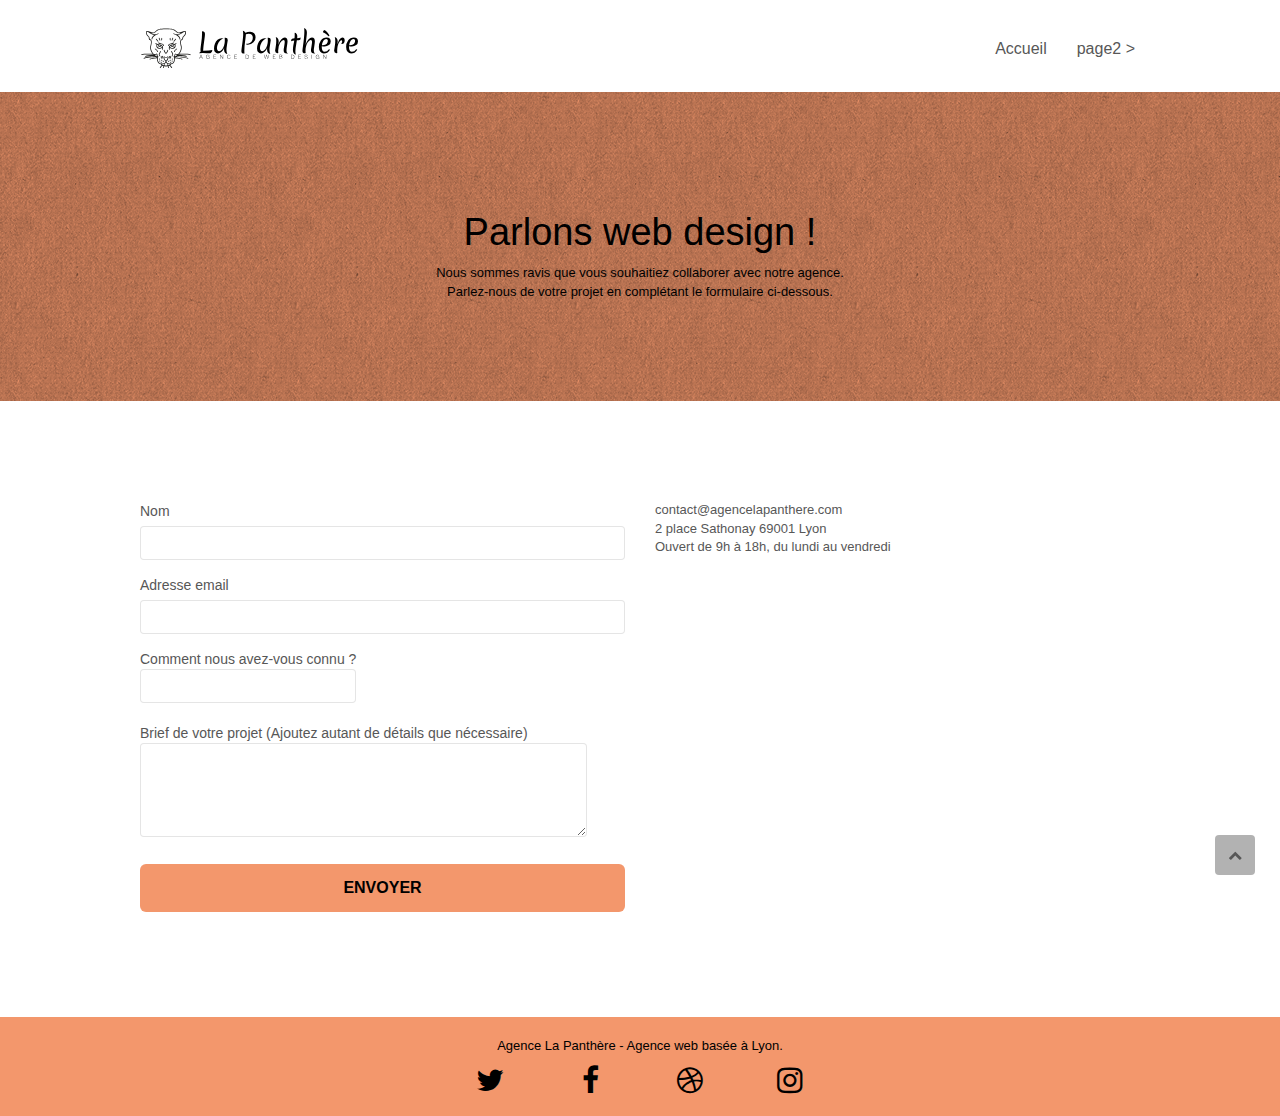
==== page2.html @ a5e5698c "test 3" ====
<!doctype html>
<html lang="fr">
<head>
    <meta charset="utf-8">
    <meta name="keywords" content="">
    <meta name="description" content="">
    <meta name="viewport" content="width=device-width, initial-scale=1.0, viewport-fit=cover">

    <link rel="shortcut icon" type="image/png" href="favicon.jpg">
    
	<link rel="stylesheet" type="text/css" href="./css/bootstrap.css">
	<link rel="stylesheet" type="text/css" href="style.css">
	<link rel="stylesheet" type="text/css" href="./css/font-awesome.css">
	<link rel="stylesheet" type="text/css" href="./css/et-line.css">
	
    

    <title>Formulaire - Agence La Panthère</title>

    
<!-- Analytics -->
 
<!-- Analytics END -->
    
</head>
<body>
<!-- Principal conteneur -->
	<div class="page-container">
    
	<header>
		<!-- bloc-0 -->
		<div class="bloc bgc-white l-bloc " id="bloc-0">
			<div class="container bloc-sm">
				<nav class="navbar row">
					<div class="navbar-header">
						<a class="navbar-brand" href="index.html"><img src="img/agence-la-panthere-monochrome.svg" alt="atlanta web design logo" height="40" /></a>
						<button id="nav-toggle" type="button" class="ui-navbar-toggle navbar-toggle" data-toggle="collapse" data-target=".navbar-1">
							<span class="sr-only">Toggle navigation</span><span class="icon-bar"></span><span class="icon-bar"></span><span class="icon-bar"></span>
						</button>
					</div>
					<div class="collapse navbar-collapse navbar-1 special-dropdown-nav">
						<ul class="site-navigation nav navbar-nav">
							<li>
								<a href="index.html">Accueil</a>
							</li>
							<li>
							</li>
							<li>
								<a href="page2.html">page2 &gt;</a>
							</li>
							
						</ul>
					</div>
				</nav>
			</div>
		</div>
		<!-- bloc-0 END -->
	</header>

	<main>
		<!-- bloc-6 -->
		<div class="bloc bg-dots-bg bg-repeat bgc-atomic-tangerine d-bloc bloc-bg-texture texture-paper" id="bloc-6">
			<div class="container bloc-lg">
				<div class="row">
					<div class="col-sm-12">
						<h1 class="text-center hero-bloc-text tc-black">
							Parlons web design !
						</h1>
						<p class="text-center mg-lg tc-black tight-width-whitespace">
							Nous sommes ravis que vous souhaitiez collaborer avec notre agence.<br>
							Parlez-nous de votre projet en complétant le formulaire ci-dessous.
						</p>
					</div>
				</div>
			</div>
		</div>
		<!-- bloc-6 END -->

		<!-- bloc-7 -->
		<div class="bloc bgc-white l-bloc" id="bloc-7">
			<div class="container bloc-lg">
				<div class="row">
					<div class="col-sm-6">
						<form id="form_1">
							<div class="form-group">
								<label for='name'>
									Nom
								</label>
								<input id="name" class="form-control" required />
							</div>
							<div class="form-group">
								<label for='email'>
									Adresse email
								</label>
								<input id="email" class="form-control" type="email" required />
							</div>
							<div class="form-group">
								<label for='form'>
									Comment nous avez-vous connu ?
									<input for='form-control' class="form-control" type="email" required id="input_504" />
								</label>
								
							</div>
							<div class="form-group">
								<label for='form'>									
									Brief de votre projet (Ajoutez autant de détails que nécessaire)
									<textarea for='message' id="message" class="form-control" rows="4" cols="50" required></textarea>
								</label>
								
							</div> 
							<button class="bloc-button btn btn-lg btn-block cta-hero btn-atomic-tangerine" type="submit">
								Envoyer
							</button>
						</form>
					</div>
					<div class="col-sm-6">
						<p>
							contact@agencelapanthere.com<br>2 place Sathonay 69001 Lyon<br>Ouvert de 9h à 18h, du lundi au vendredi<br>
						</p>
					</div>
				</div>
			</div>
		</div>
		<!-- bloc-7 END -->

		<!-- ScrollToTop Button -->
		<a href="#" class="bloc-button btn btn-d scrollToTop" onclick="scrollToTarget('1')"><span class="fa fa-chevron-up"></span></a>
		<!-- ScrollToTop Button END-->
	</main>

	<footer>
		<!-- Footer - bloc-8 -->
		<div class="bloc bgc-atomic-tangerine d-bloc" id="bloc-8">
			<div class="container bloc-sm">
				<div class="row">
					<div class="col-sm-12">
						<p class="text-center white">
							Agence La Panthère - Agence web basée à Lyon.<br>
						</p>
						<div class="row row-no-gutters social">
							<div class="col-sm-3">
								<div class="text-center">
									<a class="social" href="http://twitter/La_Panthère.fr"><span class="fa fa-twitter icon-md"></span></a>
								</div>
							</div>
							<div class="col-sm-3">
								<div class="text-center">
									<a class="social" href="http://facebook/La_Panthère.fr"><span class="fa fa-facebook icon-md"></span></a>
								</div>
							</div>
							<div class="col-sm-3">
								<div class="text-center">
									<a class="social" href="http://dribble/La_Panthère.fr"><span class="fa fa-dribbble icon-md"></span></a>
								</div>
							</div>
							<div class="col-sm-3">
								<div class="text-center">
									<a class="social" href="http://instagram/La_Panthère.fr"><span class="fa fa-instagram icon-md"></span></a>
								</div>
							</div>
						</div>
					</div>
				</div>
			</div>
		</div>
	</footer>	
<!-- Footer - bloc-8 END -->

	</div>
<!-- Principal conteneur END -->
<script src="./js/jquery-2.1.0.js"></script>
<script src="./js/bootstrap.js"></script>
<script src="./js/blocs.js"></script>
<script src="./js/jqBootstrapValidation.js"></script>
<script src="./js/formHandler.js"></script>

</body>
</html>
---- style.css ----
/*
body {
    margin: 0;
    padding: 0;
    background: #FFF;
    overflow-x: hidden;
    -webkit-font-smoothing: antialiased;
    -moz-osx-font-smoothing: grayscale;
}

a,
button {
    transition: all .3s ease-in-out;
    outline: none!important;
}

a:hover {
    text-decoration: none;
    cursor: pointer;
}

#page-loading-blocs-notifaction {
    position: fixed;
    top: 0;
    bottom: 0;
    width: 100%;
    z-index: 100000;
    background: #FFFFFF url("img/pageload-spinner.gif") no-repeat center center;
}

.bloc {
    width: 100%;
    clear: both;
    background: 50% 50% no-repeat;
    padding: 0 50px;
    -webkit-background-size: cover;
    -moz-background-size: cover;
    -o-background-size: cover;
    background-size: cover;
    position: relative;
}

.bloc .container {
    padding-left: 0;
    padding-right: 0;
}

.bloc-lg {
    padding: 100px 50px;
}

.bloc-md {
    padding: 50px;
}

.bloc-sm {
    padding: 20px 50px;
}

.bg-center,
.bg-l-edge,
.bg-r-edge,
.bg-t-edge,
.bg-b-edge,
.bg-tl-edge,
.bg-bl-edge,
.bg-tr-edge,
.bg-br-edge,
.bg-repeat {
    -webkit-background-size: auto!important;
    -moz-background-size: auto!important;
    -o-background-size: auto!important;
    background-size: auto!important;
}

.bg-repeat {
    background: repeat;
}

.bg-t-edge {
    background: top no-repeat;
}

.bloc-bg-texture::before {
    content: "";
    background-size: 2px 2px;
    position: absolute;
    top: 0;
    bottom: 0;
    left: 0;
    right: 0;
}

.texture-paper::before {
    background: url("img/texture-paper.png");
    background-size: 280px 280px;
}

.b-parallax {
    background-attachment: fixed;
}

.d-bloc {
    color: rgba(255, 255, 255, .7);
}

.d-bloc button:hover {
    color: rgba(255, 255, 255, .9);
}

.d-bloc .icon-round,
.d-bloc .icon-square,
.d-bloc .icon-rounded,
.d-bloc .icon-semi-rounded-a,
.d-bloc .icon-semi-rounded-b {
    border-color: rgba(255, 255, 255, .9);
}

.d-bloc .divider-h span {
    border-color: rgba(255, 255, 255, .2);
}

.d-bloc .a-btn,
.d-bloc .navbar a,
.d-bloc .navbar-brand,
.d-bloc a .icon-sm,
.d-bloc a .icon-md,
.d-bloc a .icon-lg,
.d-bloc a .icon-xl,
.d-bloc h1 a,
.d-bloc h2 a,
.d-bloc h3 a,
.d-bloc h4 a,
.d-bloc h5 a,
.d-bloc h6 a,
.d-bloc p a {
    color: black;
}

.d-bloc .a-btn:hover,
.d-bloc .navbar a:hover,
.d-bloc .navbar-brand:hover,
.d-bloc a:hover .icon-sm,
.d-bloc a:hover .icon-md,
.d-bloc a:hover .icon-lg,
.d-bloc a:hover .icon-xl,
.d-bloc h1 a:hover,
.d-bloc h2 a:hover,
.d-bloc h3 a:hover,
.d-bloc h4 a:hover,
.d-bloc h5 a:hover,
.d-bloc h6 a:hover,
.d-bloc p a:hover {
    color: rgba(255, 255, 255, 1);
}

.d-bloc .navbar-toggle .icon-bar {
    background: rgba(255, 255, 255, 1);
}

.d-bloc .btn-wire,
.d-bloc .btn-wire:hover {
    color: rgba(255, 255, 255, 1);
    border-color: rgba(255, 255, 255, 1);
}

.d-bloc .panel {
    color: rgba(0, 0, 0, .5);
}

.d-bloc .panel button:hover {
    color: rgba(0, 0, 0, .7);
}

.d-bloc .panel icon {
    border-color: rgba(0, 0, 0, .7);
}

.d-bloc .panel .divider-h span {
    border-color: rgba(0, 0, 0, .1);
}

.d-bloc .panel .a-btn {
    color: rgba(0, 0, 0, .6);
}

.d-bloc .panel .a-btn:hover {
    color: rgba(0, 0, 0, 1);
}

.d-bloc .panel .btn-wire,
.d-bloc .panel .btn-wire:hover {
    color: rgba(0, 0, 0, .7);
    border-color: rgba(0, 0, 0, .3);
}

.d-bloc .panel,
.l-bloc {
    color: rgba(0, 0, 0, .5);
}

.d-bloc .panel button:hover,
.l-bloc button:hover {
    color: rgba(0, 0, 0, .7);
}

.l-bloc .icon-round,
.l-bloc .icon-square,
.l-bloc .icon-rounded,
.l-bloc .icon-semi-rounded-a,
.l-bloc .icon-semi-rounded-b {
    border-color: rgba(0, 0, 0, .7);
}

.d-bloc .panel .divider-h span,
.l-bloc .divider-h span {
    border-color: rgba(0, 0, 0, .1);
}

.d-bloc .panel .a-btn,
.l-bloc .a-btn,
.l-bloc .navbar a,
.l-bloc .navbar-brand,
.l-bloc a .icon-sm,
.l-bloc a .icon-md,
.l-bloc a .icon-lg,
.l-bloc a .icon-xl,
.l-bloc h1 a,
.l-bloc h2 a,
.l-bloc h3 a,
.l-bloc h4 a,
.l-bloc h5 a,
.l-bloc h6 a,
.l-bloc p a {
    color: rgba(0, 0, 0, .6);
}

.d-bloc .panel .a-btn:hover,
.l-bloc .a-btn:hover,
.l-bloc .navbar a:hover,
.l-bloc .navbar-brand:hover,
.l-bloc a:hover .icon-sm,
.l-bloc a:hover .icon-md,
.l-bloc a:hover .icon-lg,
.l-bloc a:hover .icon-xl,
.l-bloc h1 a:hover,
.l-bloc h2 a:hover,
.l-bloc h3 a:hover,
.l-bloc h4 a:hover,
.l-bloc h5 a:hover,
.l-bloc h6 a:hover,
.l-bloc p a:hover {
    color: rgba(0, 0, 0, 1);
}

.l-bloc .navbar-toggle .icon-bar {
    color: rgba(0, 0, 0, .6);
}

.d-bloc .panel .btn-wire,
.d-bloc .panel .btn-wire:hover,
.l-bloc .btn-wire,
.l-bloc .btn-wire:hover {
    color: rgba(0, 0, 0, .7);
    border-color: rgba(0, 0, 0, .3);
}

.voffset {
    margin-top: 30px;
}

.voffset-lg {
    margin-top: 80px;
}

.row-no-gutters {
    margin-right: 0;
    margin-left: 0;
}

.row.row-no-gutters > [class^="col-"],
.row.row-no-gutters > [class*=" col-"] {
    padding-right: 0;
    padding-left: 0;
}

#bloc-1-hero h1 {
    font-size: 32px;
}

.navbar {
    margin-bottom: 0;
    z-index: 1;
}

.navbar-brand {
    height: auto;
    padding: 3px 15px;
    font-size: 25px;
    font-weight: normal;
    font-weight: 600;
    line-height: 44px;
}

.navbar-brand img {
    max-height: 200px;
    margin: 0 5px 0 0;
    display: inline;
}

.navbar-brand img[src$=svg] {
    min-width: 100px;
}

.nav-center .navbar-brand img {
    margin: 0;
}

.navbar .nav {
    padding-top: 2px;
    margin-right: -16px;
    float: right;
    z-index: 1;
}

.nav > li {
    float: left;
    margin-top: 4px;
    font-size: 16px;
}

.navbar-nav .open .dropdown-menu > li > a {
    text-align: inherit;
}

.nav > li a:hover,
.nav > li a:focus {
    background: transparent;
}

.navbar-toggle {
    margin: 10px 10px 0 0;
    border: 0px;
}

.navbar-toggle:hover {
    background: transparent!important;
}

.navbar-toggle .icon-bar {
    background-color: rgba(0, 0, 0, .5);
    width: 26px;
}

.nav-invert .navbar .nav {
    float: left;
}

.nav-invert .navbar-header,
.nav-invert .navbar-brand {
    float: right;
    position: relative;
    z-index: 2;
}

@media (min-width: 768px) {
    .site-navigation {
        position: absolute;
        top: 50%;
        right: 20px;
        transform: translate(0, -50%);
        -webkit-transform: translateY(-50%);
    }
    .nav > li .dropdown-menu a,
    .nav > li .dropdown-menu a:hover {
        color: #484848;
    }
    .nav-invert .site-navigation {
        left: 0;
        right: 0;
    }
    .nav-center {
        text-align: center;
    }
    .nav-center .navbar-header {
        width: 100%;
    }
    .nav-center .navbar-header,
    .nav-center .navbar-brand,
    .nav-center .nav > li {
        float: none;
        display: inline-block;
    }
    .nav-center .site-navigation {
        position: relative;
        width: 100%;
        right: 0;
        margin-right: 0px;
        margin-top: 20px;
    }
    .nav-center.mini-nav .navbar-toggle {
        float: none;
        margin: 10px auto 0;
    }
}

.nav > li > .dropdown a {
    background: none!important;
    display: block;
    padding: 14px 15px;
}

nav .caret {
    margin: 0 5px;
}

.dropdown-menu .dropdown-menu {
    top: -8px;
    left: 100%;
}

.dropdown-menu .dropmenu-flow-right {
    top: 100%;
    left: 0;
    margin-left: -1px;
    border-top-left-radius: 0;
    border-top-right-radius: 0;
}

.dropdown-menu .dropdown span {
    border: 4px solid black;
    border-top-color: transparent;
    border-right-color: transparent;
    border-bottom-color: transparent;
    margin: 6px -5px 0 0!important;
    float: right;
}

.mg-md {
    margin-top: 10px;
    margin-bottom: 20px;
}

.mg-lg {
    margin-top: 10px;
    margin-bottom: 40px;
}

.btn {
    margin: 0 5px 5px 0;
}

.btn.pull-right {
    margin: 0 0 5px 5px;
}

.btn-d,
.btn-d:hover,
.btn-d:focus {
    color: #FFF;
    background: rgba(0, 0, 0, .3);
}

button {
    outline: none!important;
}

.btn-rd {
    border-radius: 40px;
}

.btn-clean {
    border: 1px solid rgba(0, 0, 0, .08);
    border-bottom-color: rgba(0, 0, 0, .1);
    text-shadow: 0 1px 0 rgba(0, 0, 1, .1);
    box-shadow: 0 1px 3px rgba(0, 0, 1, .25), inset 0 1px 0 0 rgba(255, 255, 255, .15);
}

.icon-md {
    font-size: 30px!important;
}

.icon-lg {
    font-size: 60px!important;
}

.sm-shadow {
    text-shadow: 0 1px 2px rgba(0, 0, 0, .3);
}

.panel-sq,
.panel-sq .panel-heading,
.panel-sq .panel-footer {
    border-radius: 0;
}

.panel-rd {
    border-radius: 30px;
}

.panel-rd .panel-heading {
    border-radius: 29px 29px 0 0;
}

.panel-rd .panel-footer {
    border-radius: 0 0 29px 29px;
}

.form-control {
    border-color: rgba(0, 0, 0, .1);
    box-shadow: none;
}

.scrollToTop {
    width: 40px;
    height: 40px;
    position: fixed;
    bottom: 20px;
    right: 20px;
    z-index: 500;
    transition: all .3s ease-in-out;
}

.scrollToTop span {
    margin-top: 6px;
}

.showScrollTop {
    font-size: 14px;
    opacity: 1;
}

a[data-lightbox] {
    position: relative;
    display: block;
    text-align: center;
}

a[data-lightbox]:hover::before {
    content: "+";
    font-family: "HelveticaNeue-Light", "Helvetica Neue Light", "Helvetica Neue", Helvetica, Arial;
    font-size: 32px;
    width: 50px;
    height: 50px;
    margin-left: -25px;
    border-radius: 50%;
    background: rgba(0, 0, 0, .6);
    color: #FFF;
    font-weight: 100;
    z-index: 1;
    position: absolute;
    top: 50%;
    transform: translateY(-50%);
    -webkit-transform: translateY(-50%);
}

a[data-lightbox]:hover img {
    opacity: 0.6;
    -webkit-animation-fill-mode: none;
    animation-fill-mode: none;
}

#lightbox-modal {
    display: flex;
    align-items: center;
}

#lightbox-modal .modal-dialog {
    width: 90%;
    max-width: 900px;
    margin: 0 auto 0;
}

#lightbox-modal .modal-dialog img {
    max-height: 90vh;
    margin: 0 auto;
}

.lightbox-caption {
    padding: 20px;
    color: #FFF;
    background: rgba(0, 0, 0, .5);
    position: absolute;
    left: 15px;
    right: 15px;
    bottom: 5px;
}

.close-lightbox {
    color: #FFF;
    font-size: 30px;
    position: absolute;
    top: 20px;
    right: 20px;
    z-index: 20;
    background: rgba(0, 0, 0, .5);
    border: none;
    line-height: 30px;
    padding: 0 9px 5px;
    opacity: 0.3;
}

.close-lightbox:hover,
.next-lightbox:hover,
.prev-lightbox:hover {
    opacity: 1.0;
    color: #FFF;
}

.next-lightbox,
.prev-lightbox {
    font-size: 20px;
    color: rgba(255, 255, 255, .9);
    background: rgba(0, 0, 0, .5);
    transition: all .2s ease-in-out;
    position: absolute;
    top: 45%;
    z-index: 1;
    opacity: 0.4;
}

.next-lightbox {
    padding: 6px 8px 1px 13px;
    right: 25px;
}

.prev-lightbox {
    padding: 6px 13px 1px 10px;
    left: 25px;
}

.snapshot-lb .modal-body {
    padding-bottom: 45px;
}

.snapshot-lb .lightbox-caption {
    padding: 0;
    color: rgba(0, 0, 0, .5);
    background: none;
}

h1,
h2,
h3,
h4,
h5,
h6,
p,
label,
.btn,
a {
    font-family: "helvetica";
    font-weight: 400;
    color: #575757!important;
}

.container {
    max-width: 1000px;
}

.hero-bloc-text {
    font-size: 38px;
     
}

.hero-bloc-text-sub {
    font-size: 36px;
}

.statement-bloc-text {
    line-height: 26px;
    font-style: italic;
    font-size: 20px;
    text-align: center;
    font-weight: lighter;
    max-width: 520px;
    margin: auto auto auto auto;
}

p {
    font-size: 13px;
}

.tight-width-whitespace {
    max-width: 600px;
    margin: auto auto auto auto;
}

.h1 {
    font-size: 20px;
    font-family: "Open Sans";
}

.cta-hero {
    margin-top: 22px;
    color: #FFFFFF!important;
    text-transform: uppercase;
    padding: 12px 28px 12px 28px;
    font-size: 16px;
    font-weight: 700;
}

.social {
    max-width: 400px;
    margin: auto auto auto auto;
}

h2 {
    font-size: 22px;
    line-height: 1.4em;
}

h3 {
    font-size: 15px;
    text-transform: uppercase;
    font-weight: 700;
    color: #333333!important;
}

.med-width-whitespace {
    max-width: 800px;
    margin: auto auto auto auto;
    box-shadow: 0px 0px 0px #000000;
}
.text-agence{
    font-size: 20px;
}
h1 {
    color: #333333!important;
}
.text-avis{
    font-size: 20px;
}
h4 {
    color: #333333!important;
}

.icons {
    margin-bottom: 14px;
    margin-top: 24px;
}

.white {
    color: black!important;
}

.portfolio-thumb {
    margin-bottom: 24px;
    width:100%;
}

.portfolio-row {
    margin-bottom: 44px;
    margin-top: 50px;
}

.avatar {
    box-shadow: 0px 4px 9px rgba(0, 0, 0, 0.3);
}

.black-background {
    background-color:#A69564;
    padding: 40px 40px 40px 40px;
}

.bold-link {
    font-weight: 900;
    text-decoration: underline!important;
}

.bgc-white {
    background-color: #FFFFFF;
}

.bgc-dark-slate-blue {
    background-color: #364577;
}

.bgc-atomic-tangerine {
    background-color: #F3976C;
}

.tc-white {
    color: white!important;
}
.tc-black{
    color: #000000!important;
}

.btn-atomic-tangerine {
    background: #F3976C;
    color: black!important;
}

.btn-atomic-tangerine:hover {
    background: #c27956!important;
    color: #FFFFFF!important;
}

.ltc-white {
    color: black!important;
}

.ltc-white:hover {
    color: #cccccc!important;
}

.ltc-atomic-tangerine {
    color: #F3976C!important;
}

.ltc-atomic-tangerine:hover {
    color: #c27956!important;
}

.icon-dark-slate-blue {
    color: #364577!important;
    border-color: #364577!important;
}

.bg-dots-bg {
    background-image: url("img/dots-bg.png");
}

.bg-lines-h2-bg {
    background-image: url("img/lines-h2-bg.png");
}

.bg-banniere {
    background-image: url("img/agence-la-panthere.jpg");
}

.bg-presentation {
    background-image: url("img/image-de-presentation.bmp");
}

@media (max-width: 1024px) {
    .bloc {
        padding-left: 20px;
        padding-right: 20px;
    }
    .bloc.full-width-bloc,
    .bloc-tile-2.full-width-bloc .container,
    .bloc-tile-3.full-width-bloc .container,
    .bloc-tile-4.full-width-bloc .container {
        padding-left: 0;
        padding-right: 0;
    }
}

@media (max-width: 992px) and (min-width: 768px) {
    .navbar .nav {
        max-width: 80%
    }
    .nav-center.navbar .nav {
        max-width: 100%
    }
}

@media only screen and (min-width: 768px) and (max-width: 1024px) and (orientation: landscape) {
    .b-parallax {
        background-attachment: scroll;
    }
}

@media only screen and (min-width: 1024px) and (max-width: 1366px) and (-webkit-min-device-pixel-ratio: 1.5) {
    .b-parallax {
        background-attachment: scroll;
    }
}

@media (max-width: 991px) {
    .container {
        width: 100%;
    }
    .b-parallax {
        background-attachment: scroll;
    }
    .page-container,
    #hero-bloc {
        overflow-x: hidden;
        position: relative;
    }
   
    .bloc-group,
    .bloc-group .bloc {
        display: block;
        width: 100%;
    }
    .bloc-fill-screen .fill-bloc-top-edge,
    .bloc-fill-screen .fill-bloc-bottom-edge {
        padding: 0 20px;

    }
}

@media (max-width: 767px) {
    .page-container {
        overflow-x: hidden;
        position: relative;
    }
    h1,
    h2,
    h3,
    h4,
    h5,
    h6,
    p,
    #disqus_thread {
        padding-left: 10px!important;
        padding-right: 10px!important;
    }
    .b-parallax {
        background-attachment: scroll;
    }
    .navbar .nav {
        padding-top: 0;
        border-top: 1px solid rgba(0, 0, 0, .2);
        float: none!important;
    }
    .navbar.row {
        margin-left: 0;
        margin-right: 0;
    }
    .site-navigation {
        position: inherit;
        transform: none;
        -webkit-transform: none;
        -ms-transform: none;
    }
    .nav > li {
        margin-top: 0;
        border-bottom: 1px solid rgba(0, 0, 0, .1);
        background: rgba(0, 0, 0, .05);
        text-align: left;
        padding-left: 15px;
        width: 100%;
    }
    .nav > li:hover {
        background: rgba(0, 0, 0, .08);
    }
    .dropdown .dropdown a .caret {
        float: none;
        margin: 5px 0 0 10px!important;
        border: 4px solid black;
        border-bottom-color: transparent;
        border-right-color: transparent;
        border-left-color: transparent;
    }
    #hero-bloc .navbar .nav {
        background: rgba(0, 0, 0, .8);
    }
    #hero-bloc .navbar .nav a {
        color: rgba(255, 255, 255, .6);
    }
    .hero {
        padding: 50px 0;
    }
    .hero-nav {
        left: -1px;
        right: -1px;
    }
    .navbar-collapse {
        padding: 0;
        overflow-x: hidden;
        -webkit-box-shadow: none;
        box-shadow: none;
    }
    .navbar-brand img {
        max-height: 40px;
        width: auto;
    }
    .nav-invert .navbar-header {
        float: none;
        width: 100%;
    }
    .nav-invert .navbar-toggle {
        float: left;
        margin-left: 10px;
    }
    .bloc {
        padding-left: 0;
        padding-right: 0;
    }
    .bloc-xxl,
    .bloc-xl,
    .bloc-lg {
        padding: 40px 0;
    }
    .bloc-sm,
    .bloc-md {
        padding-left: 0;
        padding-right: 0;
    }
    .bloc-tile-2 .container,
    .bloc-tile-3 .container,
    .bloc-tile-4 .container,
    .bloc-fill-screen .fill-bloc-top-edge,
    .bloc-fill-screen .fill-bloc-bottom-edge {
        padding-left: 0;
        padding-right: 0;
    }
    .a-block {
        padding: 0 10px;
    }
    .voffset {
        margin-top: 5px;
    }
    .voffset-md {
        margin-top: 20px;
    }
    .voffset-lg {
        margin-top: 30px;
    }
    form {
        padding: 5px;
    }
    .close-lightbox {
        display: inline-block;
    }
    .blocsapp-device-iphone5 {
        background-size: 216px 425px;
        padding-top: 60px;
        width: 216px;
        height: 425px;
    }
    .blocsapp-device-iphone5 img {
        width: 180px;
        height: 320px;
    }
}

@media (max-width: 400px) {
    .bloc {
        padding-left: 0;
        padding-right: 0;
    }
}

@media (max-width: 767px) {
    .bloc-mob-center-text {
        text-align: center;
    }
}
*/
body{margin:0;padding:0;background:#FFF;overflow-x:hidden;-webkit-font-smoothing:antialiased;-moz-osx-font-smoothing:grayscale}a,button{transition:all .3s ease-in-out;outline:none!important}a:hover{text-decoration:none;cursor:pointer}#page-loading-blocs-notifaction{position:fixed;top:0;bottom:0;width:100%;z-index:100000;background:#FFF url(img/pageload-spinner.gif) no-repeat center center}.bloc{width:100%;clear:both;background:50% 50% no-repeat;padding:0 50px;-webkit-background-size:cover;-moz-background-size:cover;-o-background-size:cover;background-size:cover;position:relative}.bloc .container{padding-left:0;padding-right:0}.bloc-lg{padding:100px 50px}.bloc-md{padding:50px}.bloc-sm{padding:20px 50px}.bg-center,.bg-l-edge,.bg-r-edge,.bg-t-edge,.bg-b-edge,.bg-tl-edge,.bg-bl-edge,.bg-tr-edge,.bg-br-edge,.bg-repeat{-webkit-background-size:auto!important;-moz-background-size:auto!important;-o-background-size:auto!important;background-size:auto!important}.bg-repeat{background:repeat}.bg-t-edge{background:top no-repeat}.bloc-bg-texture::before{content:"";background-size:2px 2px;position:absolute;top:0;bottom:0;left:0;right:0}.texture-paper::before{background:url(img/texture-paper.png);background-size:280px 280px}.b-parallax{background-attachment:fixed}.d-bloc{color:rgba(255,255,255,.7)}.d-bloc button:hover{color:rgba(255,255,255,.9)}.d-bloc .icon-round,.d-bloc .icon-square,.d-bloc .icon-rounded,.d-bloc .icon-semi-rounded-a,.d-bloc .icon-semi-rounded-b{border-color:rgba(255,255,255,.9)}.d-bloc .divider-h span{border-color:rgba(255,255,255,.2)}.d-bloc .a-btn,.d-bloc .navbar a,.d-bloc .navbar-brand,.d-bloc a .icon-sm,.d-bloc a .icon-md,.d-bloc a .icon-lg,.d-bloc a .icon-xl,.d-bloc h1 a,.d-bloc h2 a,.d-bloc h3 a,.d-bloc h4 a,.d-bloc h5 a,.d-bloc h6 a,.d-bloc p a{color:#000}.d-bloc .a-btn:hover,.d-bloc .navbar a:hover,.d-bloc .navbar-brand:hover,.d-bloc a:hover .icon-sm,.d-bloc a:hover .icon-md,.d-bloc a:hover .icon-lg,.d-bloc a:hover .icon-xl,.d-bloc h1 a:hover,.d-bloc h2 a:hover,.d-bloc h3 a:hover,.d-bloc h4 a:hover,.d-bloc h5 a:hover,.d-bloc h6 a:hover,.d-bloc p a:hover{color:rgba(255,255,255,1)}.d-bloc .navbar-toggle .icon-bar{background:rgba(255,255,255,1)}.d-bloc .btn-wire,.d-bloc .btn-wire:hover{color:rgba(255,255,255,1);border-color:rgba(255,255,255,1)}.d-bloc .panel{color:rgba(0,0,0,.5)}.d-bloc .panel button:hover{color:rgba(0,0,0,.7)}.d-bloc .panel icon{border-color:rgba(0,0,0,.7)}.d-bloc .panel .divider-h span{border-color:rgba(0,0,0,.1)}.d-bloc .panel .a-btn{color:rgba(0,0,0,.6)}.d-bloc .panel .a-btn:hover{color:rgba(0,0,0,1)}.d-bloc .panel .btn-wire,.d-bloc .panel .btn-wire:hover{color:rgba(0,0,0,.7);border-color:rgba(0,0,0,.3)}.d-bloc .panel,.l-bloc{color:rgba(0,0,0,.5)}.d-bloc .panel button:hover,.l-bloc button:hover{color:rgba(0,0,0,.7)}.l-bloc .icon-round,.l-bloc .icon-square,.l-bloc .icon-rounded,.l-bloc .icon-semi-rounded-a,.l-bloc .icon-semi-rounded-b{border-color:rgba(0,0,0,.7)}.d-bloc .panel .divider-h span,.l-bloc .divider-h span{border-color:rgba(0,0,0,.1)}.d-bloc .panel .a-btn,.l-bloc .a-btn,.l-bloc .navbar a,.l-bloc .navbar-brand,.l-bloc a .icon-sm,.l-bloc a .icon-md,.l-bloc a .icon-lg,.l-bloc a .icon-xl,.l-bloc h1 a,.l-bloc h2 a,.l-bloc h3 a,.l-bloc h4 a,.l-bloc h5 a,.l-bloc h6 a,.l-bloc p a{color:rgba(0,0,0,.6)}.d-bloc .panel .a-btn:hover,.l-bloc .a-btn:hover,.l-bloc .navbar a:hover,.l-bloc .navbar-brand:hover,.l-bloc a:hover .icon-sm,.l-bloc a:hover .icon-md,.l-bloc a:hover .icon-lg,.l-bloc a:hover .icon-xl,.l-bloc h1 a:hover,.l-bloc h2 a:hover,.l-bloc h3 a:hover,.l-bloc h4 a:hover,.l-bloc h5 a:hover,.l-bloc h6 a:hover,.l-bloc p a:hover{color:rgba(0,0,0,1)}.l-bloc .navbar-toggle .icon-bar{color:rgba(0,0,0,.6)}.d-bloc .panel .btn-wire,.d-bloc .panel .btn-wire:hover,.l-bloc .btn-wire,.l-bloc .btn-wire:hover{color:rgba(0,0,0,.7);border-color:rgba(0,0,0,.3)}.voffset{margin-top:30px}.voffset-lg{margin-top:80px}.row-no-gutters{margin-right:0;margin-left:0}.row.row-no-gutters>[class^="col-"],.row.row-no-gutters>[class*=" col-"]{padding-right:0;padding-left:0}#bloc-1-hero h1{font-size:32px}.navbar{margin-bottom:0;z-index:1}.navbar-brand{height:auto;padding:3px 15px;font-size:25px;font-weight:400;font-weight:600;line-height:44px}.navbar-brand img{max-height:200px;margin:0 5px 0 0;display:inline}.navbar-brand img[src$=svg]{min-width:100px}.nav-center .navbar-brand img{margin:0}.navbar .nav{padding-top:2px;margin-right:-16px;float:right;z-index:1}.nav>li{float:left;margin-top:4px;font-size:16px}.navbar-nav .open .dropdown-menu>li>a{text-align:inherit}.nav>li a:hover,.nav>li a:focus{background:transparent}.navbar-toggle{margin:10px 10px 0 0;border:0}.navbar-toggle:hover{background:transparent!important}.navbar-toggle .icon-bar{background-color:rgba(0,0,0,.5);width:26px}.nav-invert .navbar .nav{float:left}.nav-invert .navbar-header,.nav-invert .navbar-brand{float:right;position:relative;z-index:2}@media (min-width:768px){.site-navigation{position:absolute;top:50%;right:20px;transform:translate(0,-50%);-webkit-transform:translateY(-50%)}.nav>li .dropdown-menu a,.nav>li .dropdown-menu a:hover{color:#484848}.nav-invert .site-navigation{left:0;right:0}.nav-center{text-align:center}.nav-center .navbar-header{width:100%}.nav-center .navbar-header,.nav-center .navbar-brand,.nav-center .nav>li{float:none;display:inline-block}.nav-center .site-navigation{position:relative;width:100%;right:0;margin-right:0;margin-top:20px}.nav-center.mini-nav .navbar-toggle{float:none;margin:10px auto 0}}.nav>li>.dropdown a{background:none!important;display:block;padding:14px 15px}nav .caret{margin:0 5px}.dropdown-menu .dropdown-menu{top:-8px;left:100%}.dropdown-menu .dropmenu-flow-right{top:100%;left:0;margin-left:-1px;border-top-left-radius:0;border-top-right-radius:0}.dropdown-menu .dropdown span{border:4px solid #000;border-top-color:transparent;border-right-color:transparent;border-bottom-color:transparent;margin:6px -5px 0 0!important;float:right}.mg-md{margin-top:10px;margin-bottom:20px}.mg-lg{margin-top:10px;margin-bottom:40px}.btn{margin:0 5px 5px 0}.btn.pull-right{margin:0 0 5px 5px}.btn-d,.btn-d:hover,.btn-d:focus{color:#FFF;background:rgba(0,0,0,.3)}button{outline:none!important}.btn-rd{border-radius:40px}.btn-clean{border:1px solid rgba(0,0,0,.08);border-bottom-color:rgba(0,0,0,.1);text-shadow:0 1px 0 rgba(0,0,1,.1);box-shadow:0 1px 3px rgba(0,0,1,.25),inset 0 1px 0 0 rgba(255,255,255,.15)}.icon-md{font-size:30px!important}.icon-lg{font-size:60px!important}.sm-shadow{text-shadow:0 1px 2px rgba(0,0,0,.3)}.panel-sq,.panel-sq .panel-heading,.panel-sq .panel-footer{border-radius:0}.panel-rd{border-radius:30px}.panel-rd .panel-heading{border-radius:29px 29px 0 0}.panel-rd .panel-footer{border-radius:0 0 29px 29px}.form-control{border-color:rgba(0,0,0,.1);box-shadow:none}.scrollToTop{width:40px;height:40px;position:fixed;bottom:20px;right:20px;z-index:500;transition:all .3s ease-in-out}.scrollToTop span{margin-top:6px}.showScrollTop{font-size:14px;opacity:1}a[data-lightbox]{position:relative;display:block;text-align:center}a[data-lightbox]:hover::before{content:"+";font-family:"HelveticaNeue-Light","Helvetica Neue Light","Helvetica Neue",Helvetica,Arial;font-size:32px;width:50px;height:50px;margin-left:-25px;border-radius:50%;background:rgba(0,0,0,.6);color:#FFF;font-weight:100;z-index:1;position:absolute;top:50%;transform:translateY(-50%);-webkit-transform:translateY(-50%)}a[data-lightbox]:hover img{opacity:.6;-webkit-animation-fill-mode:none;animation-fill-mode:none}#lightbox-modal{display:flex;align-items:center}#lightbox-modal .modal-dialog{width:90%;max-width:900px;margin:0 auto 0}#lightbox-modal .modal-dialog img{max-height:90vh;margin:0 auto}.lightbox-caption{padding:20px;color:#FFF;background:rgba(0,0,0,.5);position:absolute;left:15px;right:15px;bottom:5px}.close-lightbox{color:#FFF;font-size:30px;position:absolute;top:20px;right:20px;z-index:20;background:rgba(0,0,0,.5);border:none;line-height:30px;padding:0 9px 5px;opacity:.3}.close-lightbox:hover,.next-lightbox:hover,.prev-lightbox:hover{opacity:1;color:#FFF}.next-lightbox,.prev-lightbox{font-size:20px;color:rgba(255,255,255,.9);background:rgba(0,0,0,.5);transition:all .2s ease-in-out;position:absolute;top:45%;z-index:1;opacity:.4}.next-lightbox{padding:6px 8px 1px 13px;right:25px}.prev-lightbox{padding:6px 13px 1px 10px;left:25px}.snapshot-lb .modal-body{padding-bottom:45px}.snapshot-lb .lightbox-caption{padding:0;color:rgba(0,0,0,.5);background:none}h1,h2,h3,h4,h5,h6,p,label,.btn,a{font-family:"helvetica";font-weight:400;color:#575757!important}.container{max-width:1000px}.hero-bloc-text{font-size:38px}.hero-bloc-text-sub{font-size:36px}.statement-bloc-text{line-height:26px;font-style:italic;font-size:20px;text-align:center;font-weight:lighter;max-width:520px;margin:auto auto auto auto}p{font-size:13px}.tight-width-whitespace{max-width:600px;margin:auto auto auto auto}.h1{font-size:20px;font-family:"Open Sans"}.cta-hero{margin-top:22px;color:#FFFFFF!important;text-transform:uppercase;padding:12px 28px 12px 28px;font-size:16px;font-weight:700}.social{max-width:400px;margin:auto auto auto auto}h2{font-size:22px;line-height:1.4em}h3{font-size:15px;text-transform:uppercase;font-weight:700;color:#333333!important}.med-width-whitespace{max-width:800px;margin:auto auto auto auto;box-shadow:0 0 0 #000}.text-agence{font-size:20px}h1{color:#333333!important}.text-avis{font-size:20px}h4{color:#333333!important}.icons{margin-bottom:14px;margin-top:24px}.white{color:black!important}.portfolio-thumb{margin-bottom:24px;width:100%}.portfolio-row{margin-bottom:44px;margin-top:50px}.avatar{box-shadow:0 4px 9px rgba(0,0,0,.3)}.black-background{background-color:#A69564;padding:40px 40px 40px 40px}.bold-link{font-weight:900;text-decoration:underline!important}.bgc-white{background-color:#FFF}.bgc-dark-slate-blue{background-color:#364577}.bgc-atomic-tangerine{background-color:#F3976C}.tc-white{color:white!important}.tc-black{color:#000000!important}.btn-atomic-tangerine{background:#F3976C;color:black!important}.btn-atomic-tangerine:hover{background:#c27956!important;color:#FFFFFF!important}.ltc-white{color:black!important}.ltc-white:hover{color:#cccccc!important}.ltc-atomic-tangerine{color:#F3976C!important}.ltc-atomic-tangerine:hover{color:#c27956!important}.icon-dark-slate-blue{color:#364577!important;border-color:#364577!important}.bg-dots-bg{background-image:url(img/dots-bg.png)}.bg-lines-h2-bg{background-image:url(img/lines-h2-bg.png)}.bg-banniere{background-image:url(img/agence-la-panthere.jpg)}.bg-presentation{background-image:url(img/image-de-presentation.bmp)}@media (max-width:1024px){.bloc{padding-left:20px;padding-right:20px}.bloc.full-width-bloc,.bloc-tile-2.full-width-bloc .container,.bloc-tile-3.full-width-bloc .container,.bloc-tile-4.full-width-bloc .container{padding-left:0;padding-right:0}}@media (max-width:992px) and (min-width:768px){.navbar .nav{max-width:80%}.nav-center.navbar .nav{max-width:100%}}@media only screen and (min-width:768px) and (max-width:1024px) and (orientation:landscape){.b-parallax{background-attachment:scroll}}@media only screen and (min-width:1024px) and (max-width:1366px) and (-webkit-min-device-pixel-ratio:1.5){.b-parallax{background-attachment:scroll}}@media (max-width:991px){.container{width:100%}.b-parallax{background-attachment:scroll}.page-container,#hero-bloc{overflow-x:hidden;position:relative}.bloc-group,.bloc-group .bloc{display:block;width:100%}.bloc-fill-screen .fill-bloc-top-edge,.bloc-fill-screen .fill-bloc-bottom-edge{padding:0 20px}}@media (max-width:767px){.page-container{overflow-x:hidden;position:relative}h1,h2,h3,h4,h5,h6,p,#disqus_thread{padding-left:10px!important;padding-right:10px!important}.b-parallax{background-attachment:scroll}.navbar .nav{padding-top:0;border-top:1px solid rgba(0,0,0,.2);float:none!important}.navbar.row{margin-left:0;margin-right:0}.site-navigation{position:inherit;transform:none;-webkit-transform:none;-ms-transform:none}.nav>li{margin-top:0;border-bottom:1px solid rgba(0,0,0,.1);background:rgba(0,0,0,.05);text-align:left;padding-left:15px;width:100%}.nav>li:hover{background:rgba(0,0,0,.08)}.dropdown .dropdown a .caret{float:none;margin:5px 0 0 10px!important;border:4px solid #000;border-bottom-color:transparent;border-right-color:transparent;border-left-color:transparent}#hero-bloc .navbar .nav{background:rgba(0,0,0,.8)}#hero-bloc .navbar .nav a{color:rgba(255,255,255,.6)}.hero{padding:50px 0}.hero-nav{left:-1px;right:-1px}.navbar-collapse{padding:0;overflow-x:hidden;-webkit-box-shadow:none;box-shadow:none}.navbar-brand img{max-height:40px;width:auto}.nav-invert .navbar-header{float:none;width:100%}.nav-invert .navbar-toggle{float:left;margin-left:10px}.bloc{padding-left:0;padding-right:0}.bloc-xxl,.bloc-xl,.bloc-lg{padding:40px 0}.bloc-sm,.bloc-md{padding-left:0;padding-right:0}.bloc-tile-2 .container,.bloc-tile-3 .container,.bloc-tile-4 .container,.bloc-fill-screen .fill-bloc-top-edge,.bloc-fill-screen .fill-bloc-bottom-edge{padding-left:0;padding-right:0}.a-block{padding:0 10px}.voffset{margin-top:5px}.voffset-md{margin-top:20px}.voffset-lg{margin-top:30px}form{padding:5px}.close-lightbox{display:inline-block}.blocsapp-device-iphone5{background-size:216px 425px;padding-top:60px;width:216px;height:425px}.blocsapp-device-iphone5 img{width:180px;height:320px}}@media (max-width:400px){.bloc{padding-left:0;padding-right:0}}@media (max-width:767px){.bloc-mob-center-text{text-align:center}}
---- css/et-line.css ----
/*
@font-face {
    font-family: et-line;
    src: url(../fonts/et-line.eot);
    src: url(../fonts/et-line.eot?#iefix) format('embedded-opentype'), url(../fonts/et-line.woff) format('woff'), url(../fonts/et-line.ttf) format('truetype'), url(../fonts/et-line.svg#et-line) format('svg');
    font-weight: 400;
    font-style: normal
}

.et-icon-adjustments,
.et-icon-alarmclock,
.et-icon-anchor,
.et-icon-aperture,
.et-icon-attachment,
.et-icon-bargraph,
.et-icon-basket,
.et-icon-beaker,
.et-icon-bike,
.et-icon-book-open,
.et-icon-briefcase,
.et-icon-browser,
.et-icon-calendar,
.et-icon-camera,
.et-icon-caution,
.et-icon-chat,
.et-icon-circle-compass,
.et-icon-clipboard,
.et-icon-clock,
.et-icon-cloud,
.et-icon-compass,
.et-icon-desktop,
.et-icon-dial,
.et-icon-document,
.et-icon-documents,
.et-icon-download,
.et-icon-dribbble,
.et-icon-edit,
.et-icon-envelope,
.et-icon-expand,
.et-icon-facebook,
.et-icon-flag,
.et-icon-focus,
.et-icon-gears,
.et-icon-genius,
.et-icon-gift,
.et-icon-global,
.et-icon-globe,
.et-icon-googleplus,
.et-icon-grid,
.et-icon-happy,
.et-icon-hazardous,
.et-icon-heart,
.et-icon-hotairballoon,
.et-icon-hourglass,
.et-icon-key,
.et-icon-laptop,
.et-icon-layers,
.et-icon-lifesaver,
.et-icon-lightbulb,
.et-icon-linegraph,
.et-icon-linkedin,
.et-icon-lock,
.et-icon-magnifying-glass,
.et-icon-map,
.et-icon-map-pin,
.et-icon-megaphone,
.et-icon-mic,
.et-icon-mobile,
.et-icon-newspaper,
.et-icon-notebook,
.et-icon-paintbrush,
.et-icon-paperclip,
.et-icon-pencil,
.et-icon-phone,
.et-icon-picture,
.et-icon-pictures,
.et-icon-piechart,
.et-icon-presentation,
.et-icon-pricetags,
.et-icon-printer,
.et-icon-profile-female,
.et-icon-profile-male,
.et-icon-puzzle,
.et-icon-quote,
.et-icon-recycle,
.et-icon-refresh,
.et-icon-ribbon,
.et-icon-rss,
.et-icon-sad,
.et-icon-scissors,
.et-icon-scope,
.et-icon-search,
.et-icon-shield,
.et-icon-speedometer,
.et-icon-strategy,
.et-icon-streetsign,
.et-icon-tablet,
.et-icon-target,
.et-icon-telescope,
.et-icon-toolbox,
.et-icon-tools,
.et-icon-tools-2,
.et-icon-trophy,
.et-icon-tumblr,
.et-icon-twitter,
.et-icon-upload,
.et-icon-video,
.et-icon-wallet,
.et-icon-wine {
    font-family: et-line;
    speak: none;
    font-style: normal;
    font-weight: 400;
    font-variant: normal;
    text-transform: none;
    line-height: 1;
    -webkit-font-smoothing: antialiased;
    -moz-osx-font-smoothing: grayscale;
    display: inline-block
}

.et-icon-mobile:before {
    content: "\e000"
}

.et-icon-laptop:before {
    content: "\e001"
}

.et-icon-desktop:before {
    content: "\e002"
}

.et-icon-tablet:before {
    content: "\e003"
}

.et-icon-phone:before {
    content: "\e004"
}

.et-icon-document:before {
    content: "\e005"
}

.et-icon-documents:before {
    content: "\e006"
}

.et-icon-search:before {
    content: "\e007"
}

.et-icon-clipboard:before {
    content: "\e008"
}

.et-icon-newspaper:before {
    content: "\e009"
}

.et-icon-notebook:before {
    content: "\e00a"
}

.et-icon-book-open:before {
    content: "\e00b"
}

.et-icon-browser:before {
    content: "\e00c"
}

.et-icon-calendar:before {
    content: "\e00d"
}

.et-icon-presentation:before {
    content: "\e00e"
}

.et-icon-picture:before {
    content: "\e00f"
}

.et-icon-pictures:before {
    content: "\e010"
}

.et-icon-video:before {
    content: "\e011"
}

.et-icon-camera:before {
    content: "\e012"
}

.et-icon-printer:before {
    content: "\e013"
}

.et-icon-toolbox:before {
    content: "\e014"
}

.et-icon-briefcase:before {
    content: "\e015"
}

.et-icon-wallet:before {
    content: "\e016"
}

.et-icon-gift:before {
    content: "\e017"
}

.et-icon-bargraph:before {
    content: "\e018"
}

.et-icon-grid:before {
    content: "\e019"
}

.et-icon-expand:before {
    content: "\e01a"
}

.et-icon-focus:before {
    content: "\e01b"
}

.et-icon-edit:before {
    content: "\e01c"
}

.et-icon-adjustments:before {
    content: "\e01d"
}

.et-icon-ribbon:before {
    content: "\e01e"
}

.et-icon-hourglass:before {
    content: "\e01f"
}

.et-icon-lock:before {
    content: "\e020"
}

.et-icon-megaphone:before {
    content: "\e021"
}

.et-icon-shield:before {
    content: "\e022"
}

.et-icon-trophy:before {
    content: "\e023"
}

.et-icon-flag:before {
    content: "\e024"
}

.et-icon-map:before {
    content: "\e025"
}

.et-icon-puzzle:before {
    content: "\e026"
}

.et-icon-basket:before {
    content: "\e027"
}

.et-icon-envelope:before {
    content: "\e028"
}

.et-icon-streetsign:before {
    content: "\e029"
}

.et-icon-telescope:before {
    content: "\e02a"
}

.et-icon-gears:before {
    content: "\e02b"
}

.et-icon-key:before {
    content: "\e02c"
}

.et-icon-paperclip:before {
    content: "\e02d"
}

.et-icon-attachment:before {
    content: "\e02e"
}

.et-icon-pricetags:before {
    content: "\e02f"
}

.et-icon-lightbulb:before {
    content: "\e030"
}

.et-icon-layers:before {
    content: "\e031"
}

.et-icon-pencil:before {
    content: "\e032"
}

.et-icon-tools:before {
    content: "\e033"
}

.et-icon-tools-2:before {
    content: "\e034"
}

.et-icon-scissors:before {
    content: "\e035"
}

.et-icon-paintbrush:before {
    content: "\e036"
}

.et-icon-magnifying-glass:before {
    content: "\e037"
}

.et-icon-circle-compass:before {
    content: "\e038"
}

.et-icon-linegraph:before {
    content: "\e039"
}

.et-icon-mic:before {
    content: "\e03a"
}

.et-icon-strategy:before {
    content: "\e03b"
}

.et-icon-beaker:before {
    content: "\e03c"
}

.et-icon-caution:before {
    content: "\e03d"
}

.et-icon-recycle:before {
    content: "\e03e"
}

.et-icon-anchor:before {
    content: "\e03f"
}

.et-icon-profile-male:before {
    content: "\e040"
}

.et-icon-profile-female:before {
    content: "\e041"
}

.et-icon-bike:before {
    content: "\e042"
}

.et-icon-wine:before {
    content: "\e043"
}

.et-icon-hotairballoon:before {
    content: "\e044"
}

.et-icon-globe:before {
    content: "\e045"
}

.et-icon-genius:before {
    content: "\e046"
}

.et-icon-map-pin:before {
    content: "\e047"
}

.et-icon-dial:before {
    content: "\e048"
}

.et-icon-chat:before {
    content: "\e049"
}

.et-icon-heart:before {
    content: "\e04a"
}

.et-icon-cloud:before {
    content: "\e04b"
}

.et-icon-upload:before {
    content: "\e04c"
}

.et-icon-download:before {
    content: "\e04d"
}

.et-icon-target:before {
    content: "\e04e"
}

.et-icon-hazardous:before {
    content: "\e04f"
}

.et-icon-piechart:before {
    content: "\e050"
}

.et-icon-speedometer:before {
    content: "\e051"
}

.et-icon-global:before {
    content: "\e052"
}

.et-icon-compass:before {
    content: "\e053"
}

.et-icon-lifesaver:before {
    content: "\e054"
}

.et-icon-clock:before {
    content: "\e055"
}

.et-icon-aperture:before {
    content: "\e056"
}

.et-icon-quote:before {
    content: "\e057"
}

.et-icon-scope:before {
    content: "\e058"
}

.et-icon-alarmclock:before {
    content: "\e059"
}

.et-icon-refresh:before {
    content: "\e05a"
}

.et-icon-happy:before {
    content: "\e05b"
}

.et-icon-sad:before {
    content: "\e05c"
}

.et-icon-facebook:before {
    content: "\e05d"
}

.et-icon-twitter:before {
    content: "\e05e"
}

.et-icon-googleplus:before {
    content: "\e05f"
}

.et-icon-rss:before {
    content: "\e060"
}

.et-icon-tumblr:before {
    content: "\e061"
}

.et-icon-linkedin:before {
    content: "\e062"
}

.et-icon-dribbble:before {
    content: "\e063"
}

*/

@font-face{font-family:et-line;src:url(../fonts/et-line.eot);src:url(../fonts/et-line.eot?#iefix) format('embedded-opentype'),url(../fonts/et-line.woff) format('woff'),url(../fonts/et-line.ttf) format('truetype'),url(../fonts/et-line.svg#et-line) format('svg');font-weight:400;font-style:normal}.et-icon-adjustments,.et-icon-alarmclock,.et-icon-anchor,.et-icon-aperture,.et-icon-attachment,.et-icon-bargraph,.et-icon-basket,.et-icon-beaker,.et-icon-bike,.et-icon-book-open,.et-icon-briefcase,.et-icon-browser,.et-icon-calendar,.et-icon-camera,.et-icon-caution,.et-icon-chat,.et-icon-circle-compass,.et-icon-clipboard,.et-icon-clock,.et-icon-cloud,.et-icon-compass,.et-icon-desktop,.et-icon-dial,.et-icon-document,.et-icon-documents,.et-icon-download,.et-icon-dribbble,.et-icon-edit,.et-icon-envelope,.et-icon-expand,.et-icon-facebook,.et-icon-flag,.et-icon-focus,.et-icon-gears,.et-icon-genius,.et-icon-gift,.et-icon-global,.et-icon-globe,.et-icon-googleplus,.et-icon-grid,.et-icon-happy,.et-icon-hazardous,.et-icon-heart,.et-icon-hotairballoon,.et-icon-hourglass,.et-icon-key,.et-icon-laptop,.et-icon-layers,.et-icon-lifesaver,.et-icon-lightbulb,.et-icon-linegraph,.et-icon-linkedin,.et-icon-lock,.et-icon-magnifying-glass,.et-icon-map,.et-icon-map-pin,.et-icon-megaphone,.et-icon-mic,.et-icon-mobile,.et-icon-newspaper,.et-icon-notebook,.et-icon-paintbrush,.et-icon-paperclip,.et-icon-pencil,.et-icon-phone,.et-icon-picture,.et-icon-pictures,.et-icon-piechart,.et-icon-presentation,.et-icon-pricetags,.et-icon-printer,.et-icon-profile-female,.et-icon-profile-male,.et-icon-puzzle,.et-icon-quote,.et-icon-recycle,.et-icon-refresh,.et-icon-ribbon,.et-icon-rss,.et-icon-sad,.et-icon-scissors,.et-icon-scope,.et-icon-search,.et-icon-shield,.et-icon-speedometer,.et-icon-strategy,.et-icon-streetsign,.et-icon-tablet,.et-icon-target,.et-icon-telescope,.et-icon-toolbox,.et-icon-tools,.et-icon-tools-2,.et-icon-trophy,.et-icon-tumblr,.et-icon-twitter,.et-icon-upload,.et-icon-video,.et-icon-wallet,.et-icon-wine{font-family:et-line;speak:none;font-style:normal;font-weight:400;font-variant:normal;text-transform:none;line-height:1;-webkit-font-smoothing:antialiased;-moz-osx-font-smoothing:grayscale;display:inline-block}.et-icon-mobile:before{content:"\e000"}.et-icon-laptop:before{content:"\e001"}.et-icon-desktop:before{content:"\e002"}.et-icon-tablet:before{content:"\e003"}.et-icon-phone:before{content:"\e004"}.et-icon-document:before{content:"\e005"}.et-icon-documents:before{content:"\e006"}.et-icon-search:before{content:"\e007"}.et-icon-clipboard:before{content:"\e008"}.et-icon-newspaper:before{content:"\e009"}.et-icon-notebook:before{content:"\e00a"}.et-icon-book-open:before{content:"\e00b"}.et-icon-browser:before{content:"\e00c"}.et-icon-calendar:before{content:"\e00d"}.et-icon-presentation:before{content:"\e00e"}.et-icon-picture:before{content:"\e00f"}.et-icon-pictures:before{content:"\e010"}.et-icon-video:before{content:"\e011"}.et-icon-camera:before{content:"\e012"}.et-icon-printer:before{content:"\e013"}.et-icon-toolbox:before{content:"\e014"}.et-icon-briefcase:before{content:"\e015"}.et-icon-wallet:before{content:"\e016"}.et-icon-gift:before{content:"\e017"}.et-icon-bargraph:before{content:"\e018"}.et-icon-grid:before{content:"\e019"}.et-icon-expand:before{content:"\e01a"}.et-icon-focus:before{content:"\e01b"}.et-icon-edit:before{content:"\e01c"}.et-icon-adjustments:before{content:"\e01d"}.et-icon-ribbon:before{content:"\e01e"}.et-icon-hourglass:before{content:"\e01f"}.et-icon-lock:before{content:"\e020"}.et-icon-megaphone:before{content:"\e021"}.et-icon-shield:before{content:"\e022"}.et-icon-trophy:before{content:"\e023"}.et-icon-flag:before{content:"\e024"}.et-icon-map:before{content:"\e025"}.et-icon-puzzle:before{content:"\e026"}.et-icon-basket:before{content:"\e027"}.et-icon-envelope:before{content:"\e028"}.et-icon-streetsign:before{content:"\e029"}.et-icon-telescope:before{content:"\e02a"}.et-icon-gears:before{content:"\e02b"}.et-icon-key:before{content:"\e02c"}.et-icon-paperclip:before{content:"\e02d"}.et-icon-attachment:before{content:"\e02e"}.et-icon-pricetags:before{content:"\e02f"}.et-icon-lightbulb:before{content:"\e030"}.et-icon-layers:before{content:"\e031"}.et-icon-pencil:before{content:"\e032"}.et-icon-tools:before{content:"\e033"}.et-icon-tools-2:before{content:"\e034"}.et-icon-scissors:before{content:"\e035"}.et-icon-paintbrush:before{content:"\e036"}.et-icon-magnifying-glass:before{content:"\e037"}.et-icon-circle-compass:before{content:"\e038"}.et-icon-linegraph:before{content:"\e039"}.et-icon-mic:before{content:"\e03a"}.et-icon-strategy:before{content:"\e03b"}.et-icon-beaker:before{content:"\e03c"}.et-icon-caution:before{content:"\e03d"}.et-icon-recycle:before{content:"\e03e"}.et-icon-anchor:before{content:"\e03f"}.et-icon-profile-male:before{content:"\e040"}.et-icon-profile-female:before{content:"\e041"}.et-icon-bike:before{content:"\e042"}.et-icon-wine:before{content:"\e043"}.et-icon-hotairballoon:before{content:"\e044"}.et-icon-globe:before{content:"\e045"}.et-icon-genius:before{content:"\e046"}.et-icon-map-pin:before{content:"\e047"}.et-icon-dial:before{content:"\e048"}.et-icon-chat:before{content:"\e049"}.et-icon-heart:before{content:"\e04a"}.et-icon-cloud:before{content:"\e04b"}.et-icon-upload:before{content:"\e04c"}.et-icon-download:before{content:"\e04d"}.et-icon-target:before{content:"\e04e"}.et-icon-hazardous:before{content:"\e04f"}.et-icon-piechart:before{content:"\e050"}.et-icon-speedometer:before{content:"\e051"}.et-icon-global:before{content:"\e052"}.et-icon-compass:before{content:"\e053"}.et-icon-lifesaver:before{content:"\e054"}.et-icon-clock:before{content:"\e055"}.et-icon-aperture:before{content:"\e056"}.et-icon-quote:before{content:"\e057"}.et-icon-scope:before{content:"\e058"}.et-icon-alarmclock:before{content:"\e059"}.et-icon-refresh:before{content:"\e05a"}.et-icon-happy:before{content:"\e05b"}.et-icon-sad:before{content:"\e05c"}.et-icon-facebook:before{content:"\e05d"}.et-icon-twitter:before{content:"\e05e"}.et-icon-googleplus:before{content:"\e05f"}.et-icon-rss:before{content:"\e060"}.et-icon-tumblr:before{content:"\e061"}.et-icon-linkedin:before{content:"\e062"}.et-icon-dribbble:before{content:"\e063"}
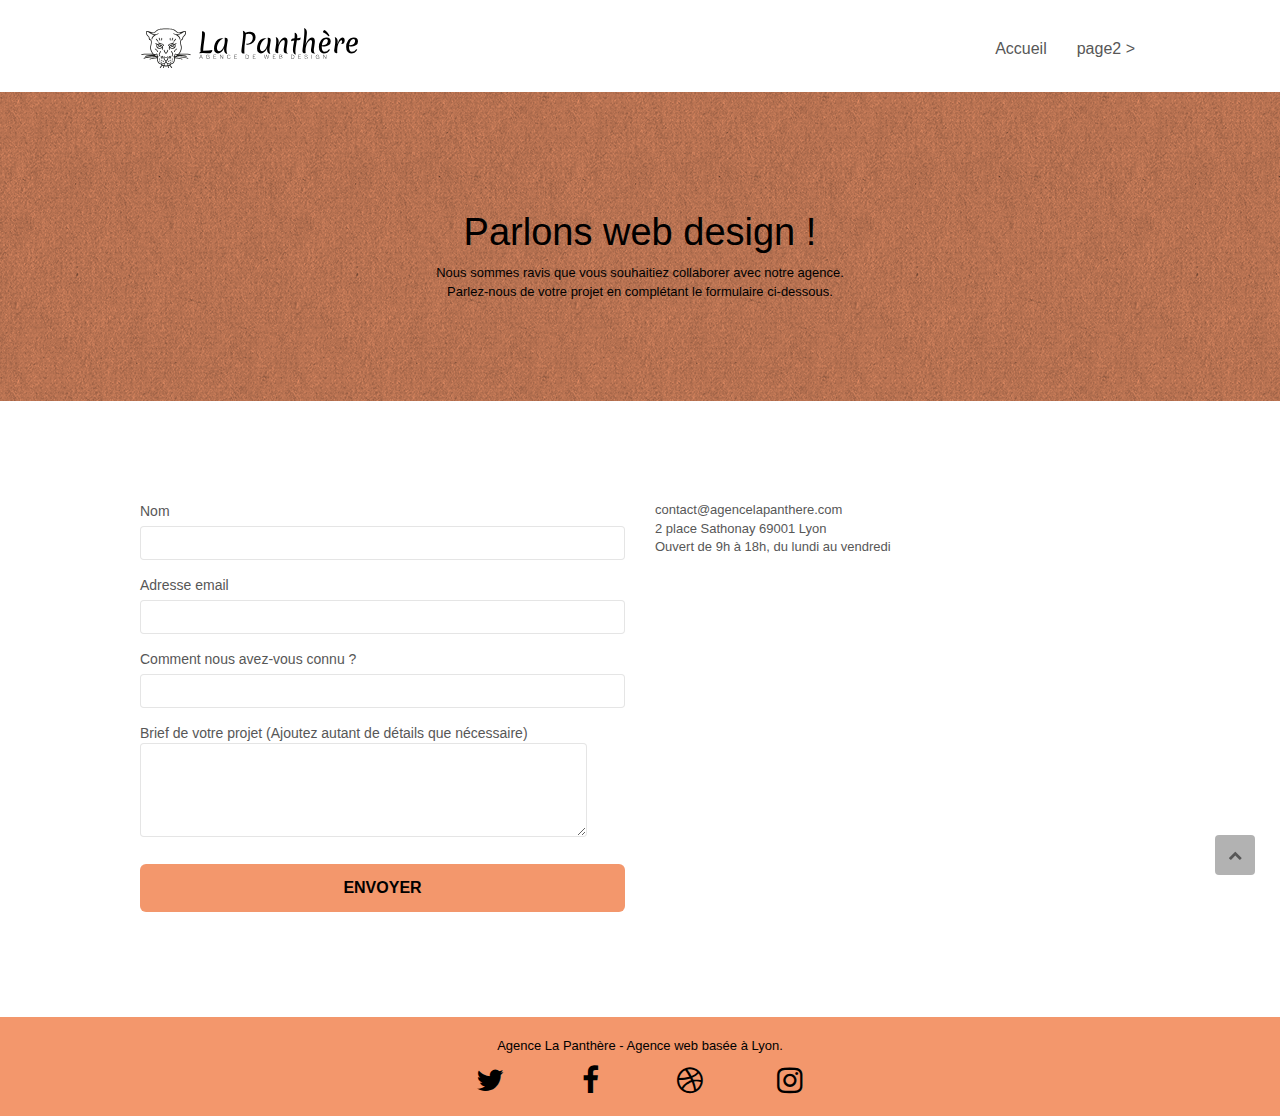
==== commit 1adedf08: "text4" ====
--- a/page2.html
+++ b/page2.html
@@ -96,13 +96,12 @@
 							</div>
 							<div class="form-group">
 								<label for='form'>
-									Comment nous avez-vous connu ?
-									<input for='form-control' class="form-control" type="email" required id="input_504" />
+									Comment nous avez-vous connu ?									
 								</label>
-								
+								<input for='form-control' class="form-control" type="email" required id="input_504" />								
 							</div>
 							<div class="form-group">
-								<label for='form'>									
+								<label for='message'>									
 									Brief de votre projet (Ajoutez autant de détails que nécessaire)
 									<textarea for='message' id="message" class="form-control" rows="4" cols="50" required></textarea>
 								</label>
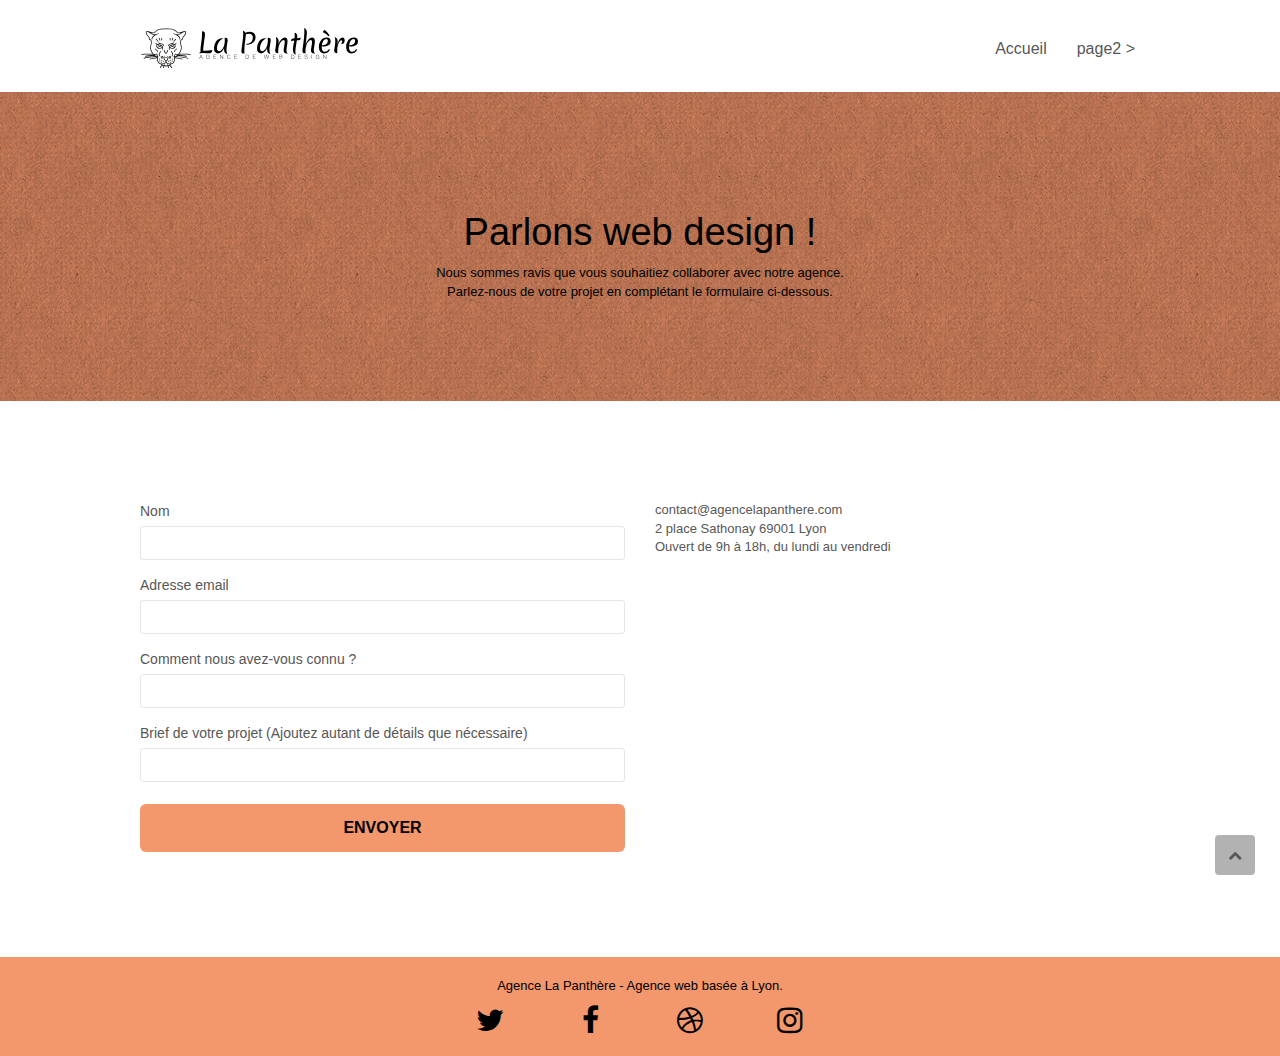
==== commit f7fc8d7c: "test 5" ====
--- a/page2.html
+++ b/page2.html
@@ -98,14 +98,13 @@
 								<label for='form'>
 									Comment nous avez-vous connu ?									
 								</label>
-								<input for='form-control' class="form-control" type="email" required id="input_504" />								
+								<input for='form-control' class="form-control" type="email"  id="input_504" required />								
 							</div>
 							<div class="form-group">
 								<label for='message'>									
-									Brief de votre projet (Ajoutez autant de détails que nécessaire)
-									<textarea for='message' id="message" class="form-control" rows="4" cols="50" required></textarea>
+									Brief de votre projet (Ajoutez autant de détails que nécessaire)									
 								</label>
-								
+								<input for='message' id="message" class="form-control" rows="4" cols="50" required />
 							</div> 
 							<button class="bloc-button btn btn-lg btn-block cta-hero btn-atomic-tangerine" type="submit">
 								Envoyer
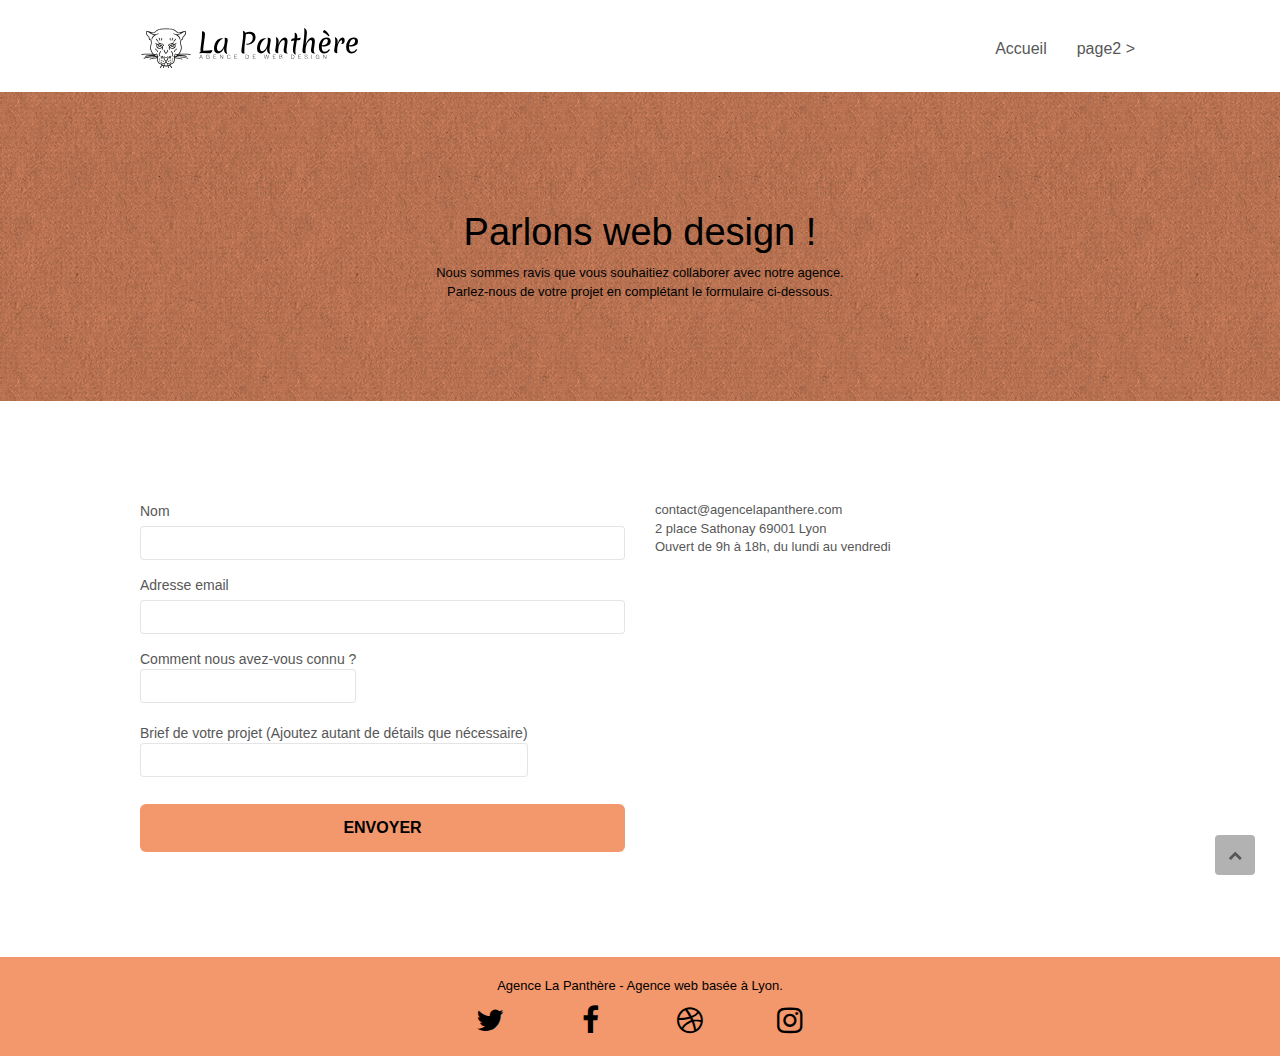
==== commit 39af8e10: "test 8" ====
--- a/page2.html
+++ b/page2.html
@@ -95,16 +95,17 @@
 								<input id="email" class="form-control" type="email" required />
 							</div>
 							<div class="form-group">
-								<label for='form'>
-									Comment nous avez-vous connu ?									
-								</label>
-								<input for='form-control' class="form-control" type="email"  id="input_504" required />								
+								<label for='email'>
+									Comment nous avez-vous connu ?	
+									<input id="email" class="form-control" type="text" required />
+								</label>				
 							</div>
 							<div class="form-group">
-								<label for='message'>									
-									Brief de votre projet (Ajoutez autant de détails que nécessaire)									
+								<label for="message">									
+									Brief de votre projet (Ajoutez autant de détails que nécessaire)
+									<input type="text" id="message" class="form-control" rows="4" cols="50" required />
 								</label>
-								<input for='message' id="message" class="form-control" rows="4" cols="50" required />
+								
 							</div> 
 							<button class="bloc-button btn btn-lg btn-block cta-hero btn-atomic-tangerine" type="submit">
 								Envoyer
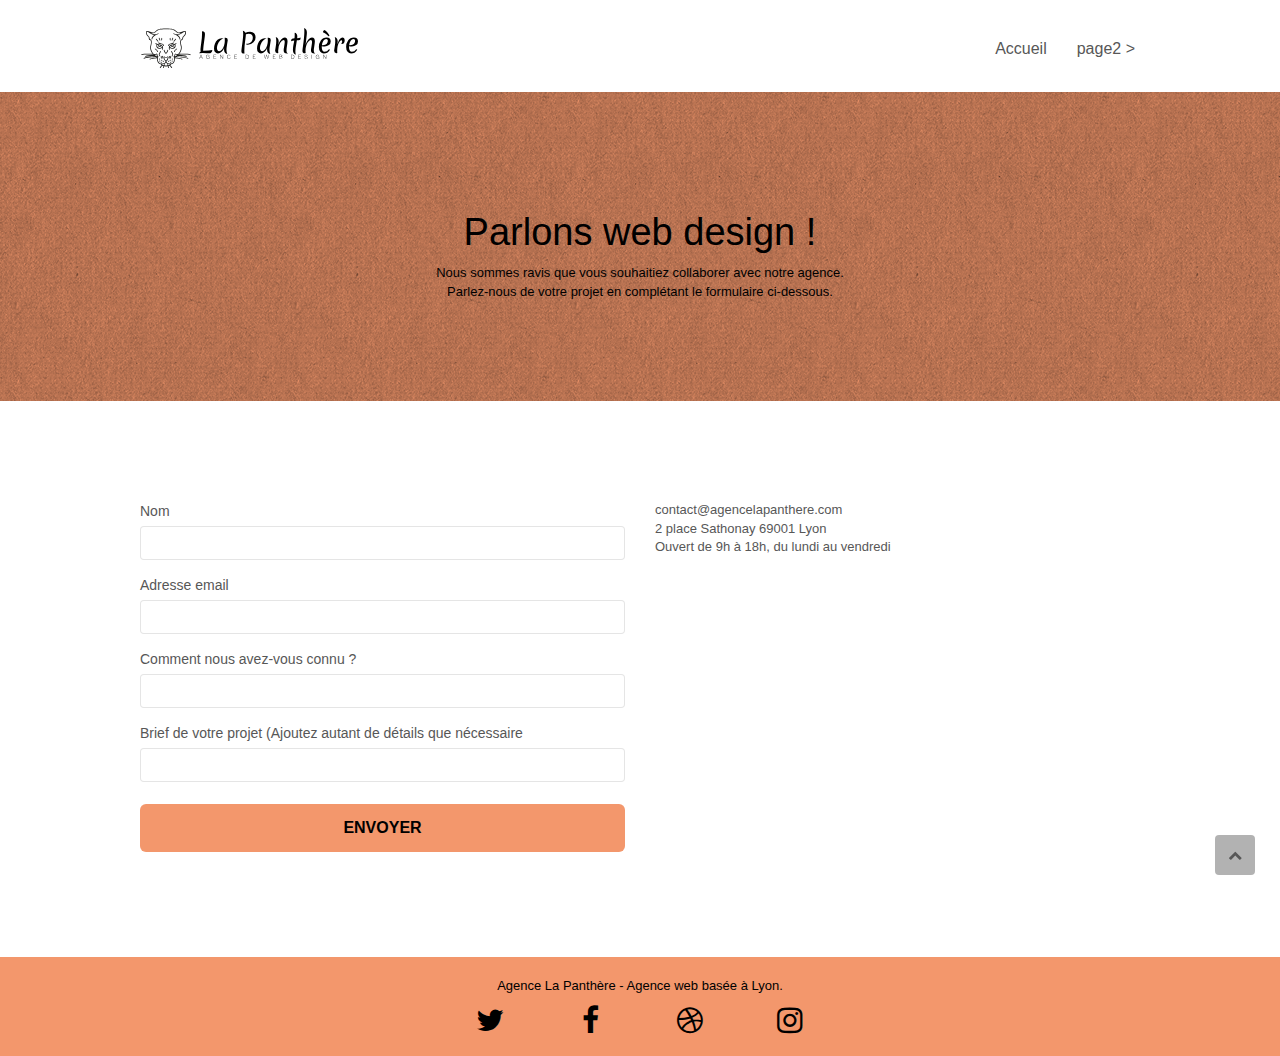
==== commit abee012f: "test 9" ====
--- a/page2.html
+++ b/page2.html
@@ -96,16 +96,15 @@
 							</div>
 							<div class="form-group">
 								<label for='email'>
-									Comment nous avez-vous connu ?	
-									<input id="email" class="form-control" type="text" required />
-								</label>				
+									Comment nous avez-vous connu ?									
+								</label>	
+								<input id="email" class="form-control" type="text" required />
 							</div>
 							<div class="form-group">
 								<label for="message">									
-									Brief de votre projet (Ajoutez autant de détails que nécessaire)
-									<input type="text" id="message" class="form-control" rows="4" cols="50" required />
+									Brief de votre projet (Ajoutez autant de détails que nécessaire									
 								</label>
-								
+								<input id="email" class="form-control" type="text" required />
 							</div> 
 							<button class="bloc-button btn btn-lg btn-block cta-hero btn-atomic-tangerine" type="submit">
 								Envoyer
